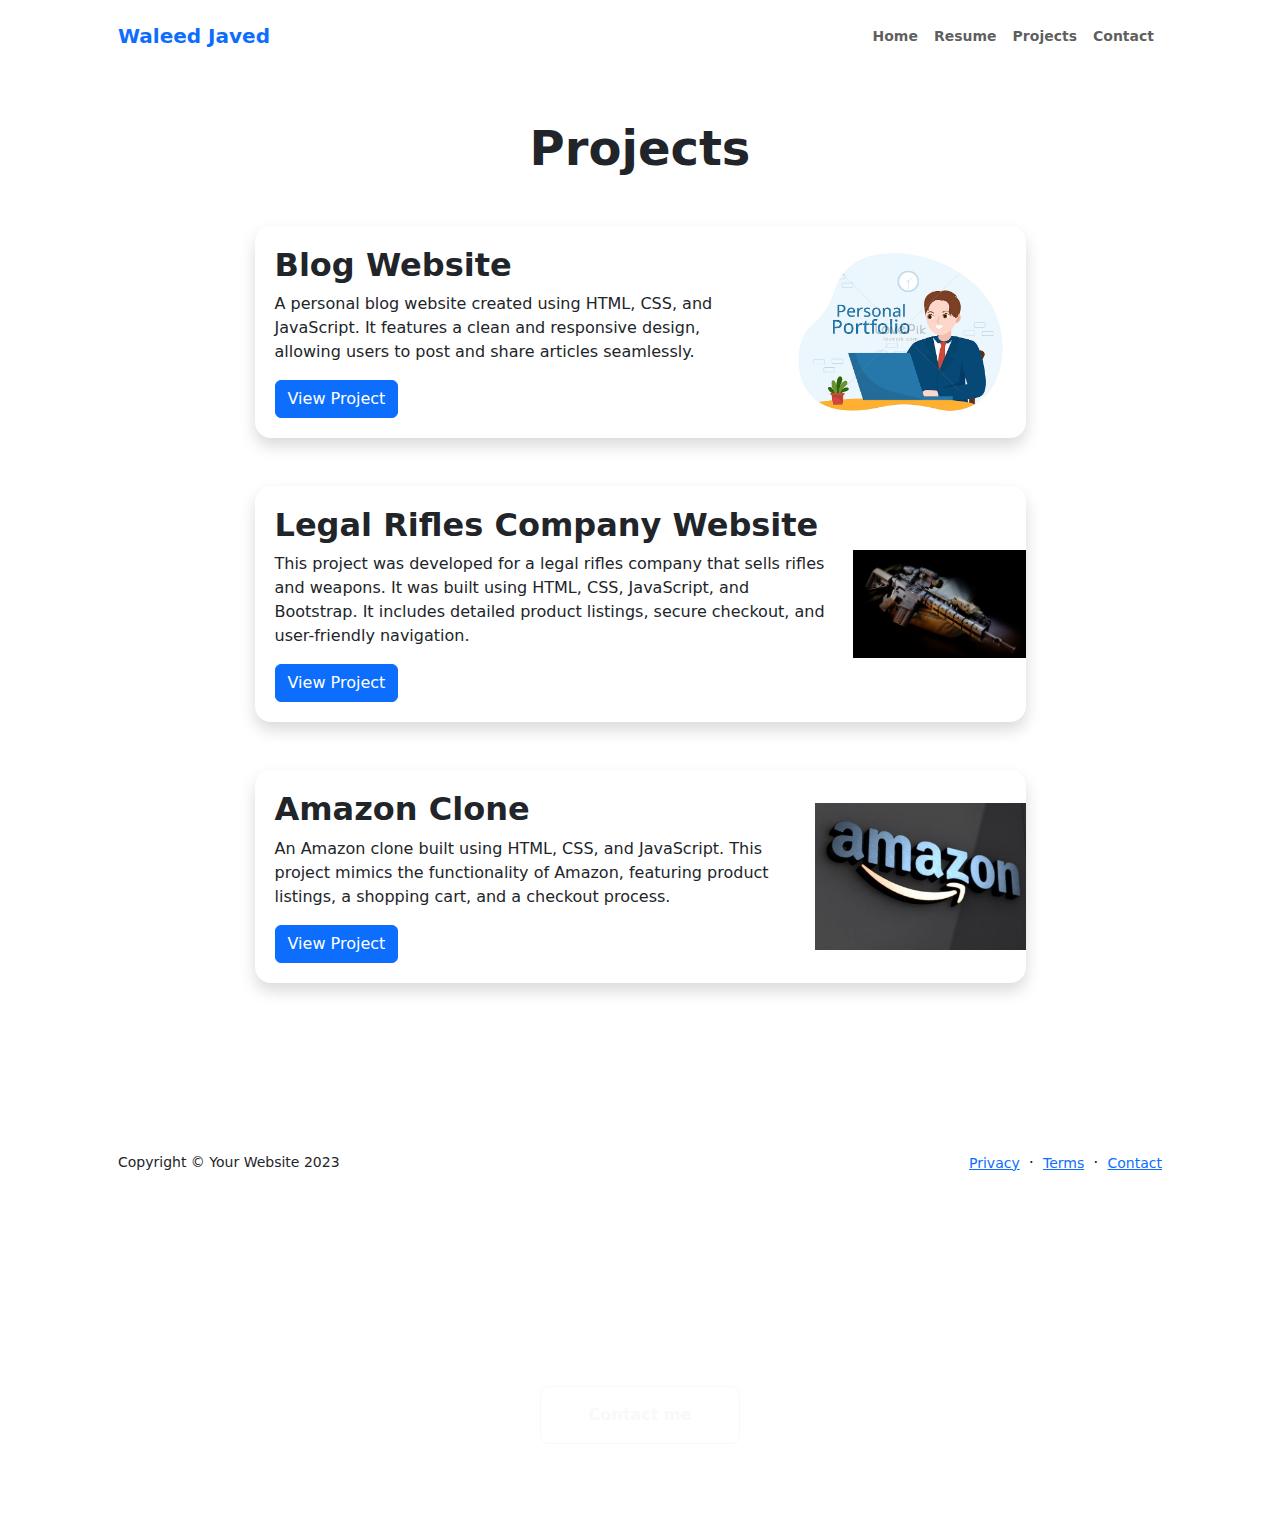
==== Biography/project.html @ 9e89ca1a "Add files via upload" ====
<!doctype html>
<html lang="en">

<head>
    <meta charset="utf-8">
    <meta name="viewport" content="width=device-width, initial-scale=1">
    <title>Wj</title>
    <link href="https://cdn.jsdelivr.net/npm/bootstrap@5.3.3/dist/css/bootstrap.min.css" rel="stylesheet"
        integrity="sha384-QWTKZyjpPEjISv5WaRU9OFeRpok6YctnYmDr5pNlyT2bRjXh0JMhjY6hW+ALEwIH" crossorigin="anonymous">
</head>

<body class="d-flex flex-column">
    <main class="flex-shrink-0">
        <!-- Navbar -->
        <nav class="navbar navbar-expand-lg navbar-light bg-white py-3">
            <div class="container px-5">
                <a class="navbar-brand" href="index.html"><span class="fw-bolder text-primary">Waleed Javed</span></a>
                <button class="navbar-toggler" type="button" data-bs-toggle="collapse"
                    data-bs-target="#navbarSupportedContent" aria-controls="navbarSupportedContent"
                    aria-expanded="false" aria-label="Toggle navigation"><span
                        class="navbar-toggler-icon"></span></button>
                <div class="collapse navbar-collapse" id="navbarSupportedContent">
                    <ul class="navbar-nav ms-auto mb-2 mb-lg-0 small fw-bolder">
                        <li class="nav-item"><a class="nav-link" href="index.html">Home</a></li>
                        <li class="nav-item"><a class="nav-link" href="resume.html">Resume</a></li>
                        <li class="nav-item"><a class="nav-link" href="project.html">Projects</a></li>
                        <li class="nav-item"><a class="nav-link" href="contact.html">Contact</a></li>
                    </ul>
                </div>
            </div>
        </nav>

        <!-- Projects Section-->
        <section class="py-5">
            <div class="container px-5 mb-5">
                <div class="text-center mb-5">
                    <h1 class="display-5 fw-bolder mb-0"><span class="text-gradient d-inline">Projects</span></h1>
                </div>
                <div class="row gx-5 justify-content-center">
                    <div class="col-lg-11 col-xl-9 col-xxl-8">
                        <!-- Project Card 1-->
                        <div class="card overflow-hidden shadow rounded-4 border-0 mb-5">
                            <div class="card-body p-0">
                                <table style="width: 100%; border-collapse: collapse;">
                                    <tr>
                                        <td style="padding: 20px; vertical-align: top;">
                                            <h2 class="fw-bolder">Blog Website</h2>
                                            <p>A personal blog website created using HTML, CSS, and JavaScript. It
                                                features a clean and responsive design, allowing users to post and share
                                                articles seamlessly.</p>
                                            <a href="https://waleedjvd.github.io/portfolio/" class="btn btn-primary"
                                                target="_blank">View Project</a>
                                        </td>
                                        <td style="padding: 0; text-align: right;">
                                            <img class="img-fluid" src="PP.png" alt="Blog Website"
                                                style="max-width: 100%; height: auto;" />
                                        </td>
                                    </tr>
                                </table>
                            </div>
                        </div>




                        <!-- Project Card 2-->
                        <div class="card overflow-hidden shadow rounded-4 border-0 mb-5">
                            <div class="card-body p-0">
                                <table style="width: 100%; border-collapse: collapse;">
                                    <tr>
                                        <td style="padding: 20px; vertical-align: top;">
                                            <h2 class="fw-bolder">Legal Rifles Company Website</h2>
                                            <p>This project was developed for a legal rifles company that sells rifles
                                                and weapons. It was built using HTML, CSS, JavaScript, and Bootstrap. It
                                                includes detailed product listings, secure checkout, and user-friendly
                                                navigation.</p>
                                            <a href="https://waleedjvd.github.io/Legal/Html/index.html"
                                                class="btn btn-primary" target="_blank">View
                                                Project</a>
                                        </td>
                                        <td style="padding: 0; text-align: right;">
                                            <img class="img-fluid" src="Legal.png" alt="Legal Rifles Company Website"
                                                style="max-width: 100%; height: auto;" />
                                        </td>
                                    </tr>
                                </table>
                            </div>
                        </div>

                        <!-- Project Card 3-->
                        <div class="card overflow-hidden shadow rounded-4 border-0 mb-5">
                            <div class="card-body p-0">
                                <table style="width: 100%; border-collapse: collapse;">
                                    <tr>
                                        <td style="padding: 20px; vertical-align: top;">
                                            <h2 class="fw-bolder">Amazon Clone</h2>
                                            <p>An Amazon clone built using HTML, CSS, and JavaScript. This project
                                                mimics the functionality of Amazon, featuring product listings, a
                                                shopping cart, and a checkout process.</p>
                                            <a href="https://waleedjvd.github.io/Amazon/Amazon%20Clone/index.html" class="btn btn-primary" target="_blank">View
                                                Project</a>
                                        </td>
                                        <td style="padding: 0; text-align: right;">
                                            <img class="img-fluid" src="Amazon.png"
                                                alt="Amazon Clone" style="max-width: 100%; height: auto;" />
                                        </td>
                                    </tr>
                                </table>
                            </div>
                        </div>


                    </div>
                </div>
            </div>
        </section>


        <!-- Footer-->
        <footer class="bg-white py-4 mt-auto">
            <div class="container px-5">
                <div class="row align-items-center justify-content-between flex-column flex-sm-row">
                    <div class="col-auto">
                        <div class="small m-0">Copyright &copy; Your Website 2023</div>
                    </div>
                    <div class="col-auto">
                        <a class="small" href="#!">Privacy</a>
                        <span class="mx-1">&middot;</span>
                        <a class="small" href="#!">Terms</a>
                        <span class="mx-1">&middot;</span>
                        <a class="small" href="#!">Contact</a>
                    </div>
                </div>
            </div>
        </footer>
        <!-- Call to action section-->
        <section class="py-5 bg-gradient-primary-to-secondary text-white">
            <div class="container px-5 my-5">
                <div class="text-center">
                    <h2 class="display-4 fw-bolder mb-4">Let's build something together</h2>
                    <a class="btn btn-outline-light btn-lg px-5 py-3 fs-6 fw-bolder" href="contact.html">Contact me</a>
                </div>
            </div>
        </section>
    </main>



    <!-- Bootstrap core JS-->
    <script src="https://cdn.jsdelivr.net/npm/bootstrap@5.2.3/dist/js/bootstrap.bundle.min.js"></script>
    <!-- Core theme JS-->
    <script src="js/scripts.js"></script>

    <body>

</html>
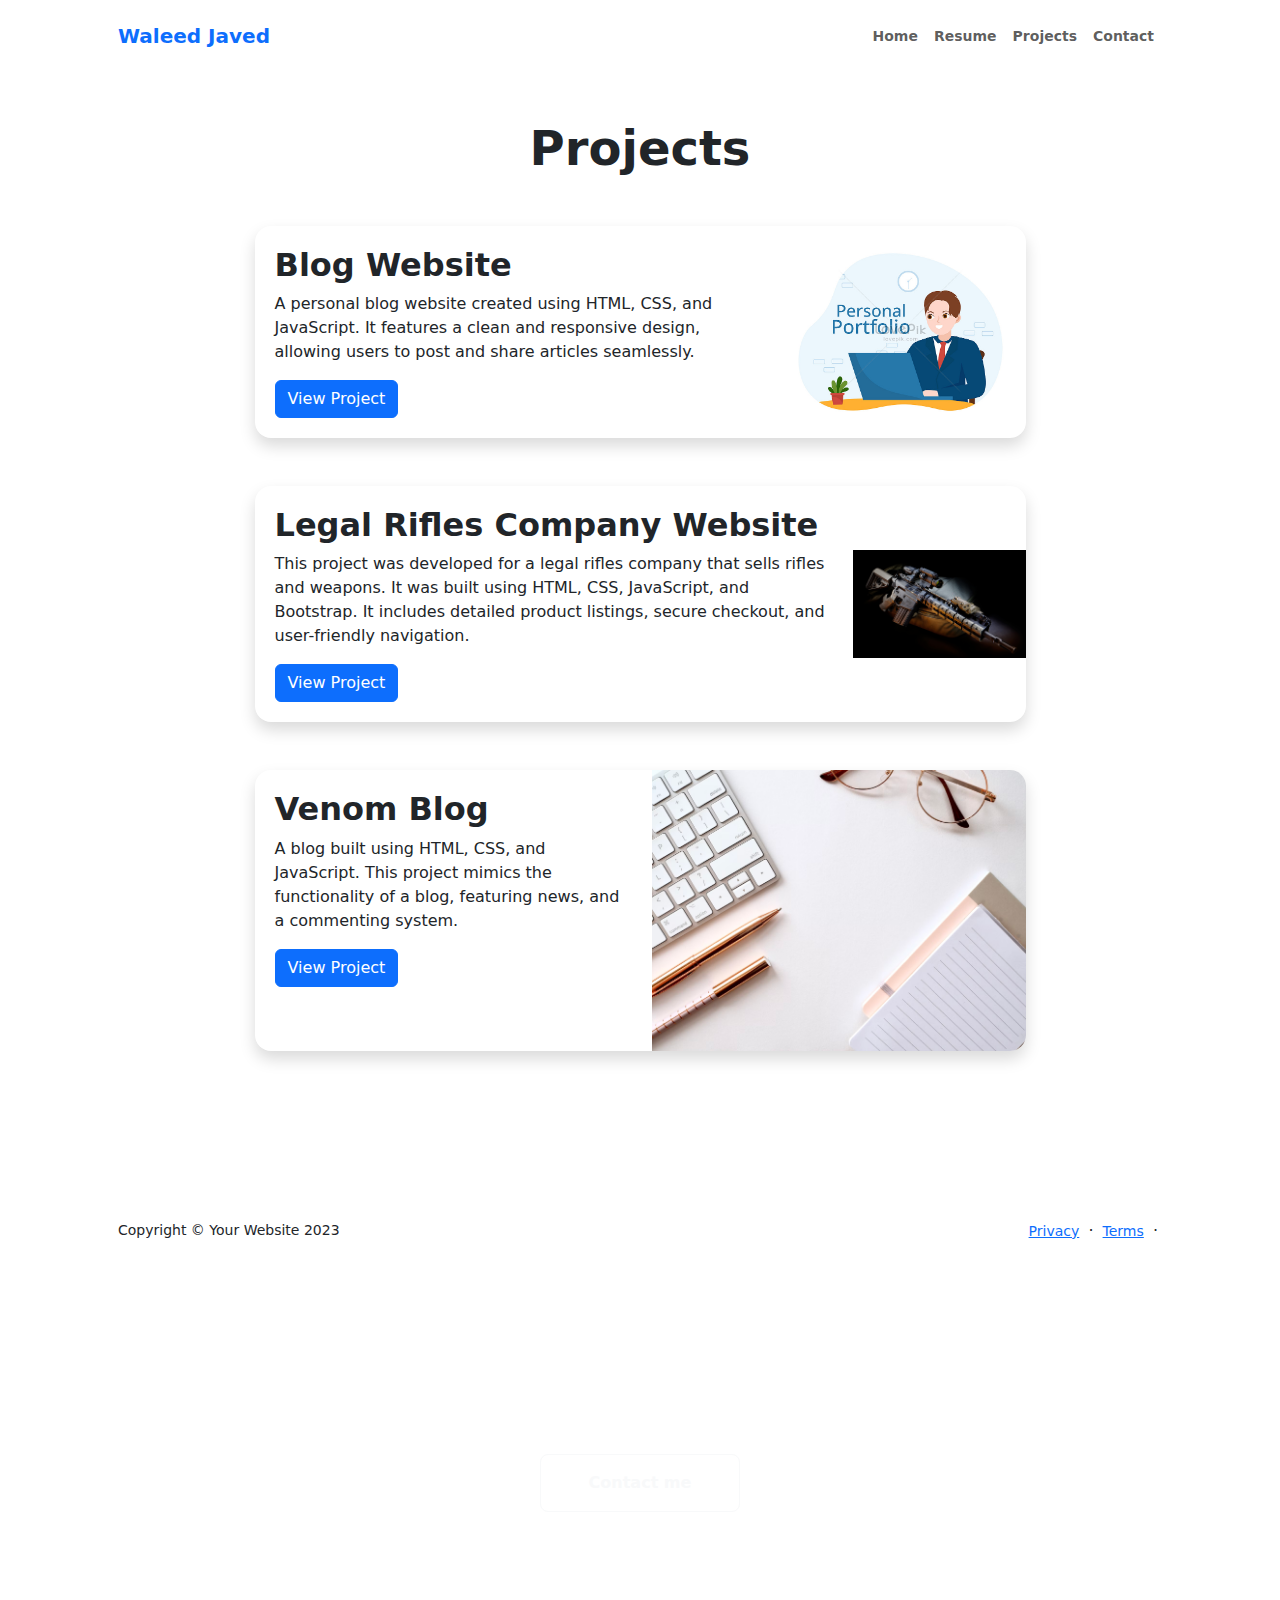
==== commit 4e65698e: "Update project.html" ====
--- a/Biography/project.html
+++ b/Biography/project.html
@@ -93,22 +93,20 @@
                                 <table style="width: 100%; border-collapse: collapse;">
                                     <tr>
                                         <td style="padding: 20px; vertical-align: top;">
-                                            <h2 class="fw-bolder">Amazon Clone</h2>
-                                            <p>An Amazon clone built using HTML, CSS, and JavaScript. This project
-                                                mimics the functionality of Amazon, featuring product listings, a
-                                                shopping cart, and a checkout process.</p>
-                                            <a href="https://waleedjvd.github.io/Amazon/Amazon%20Clone/index.html" class="btn btn-primary" target="_blank">View
-                                                Project</a>
+                                            <h2 class="fw-bolder">Venom Blog</h2>
+                                            <p>A blog built using HTML, CSS, and JavaScript. This project mimics the
+                                                functionality of a blog, featuring news, and a commenting system.</p>
+                                            <a href="https://waleedjvd.github.io/venom/Html/index.html"
+                                                class="btn btn-primary" target="_blank">View Project</a>
                                         </td>
                                         <td style="padding: 0; text-align: right;">
-                                            <img class="img-fluid" src="Amazon.png"
-                                                alt="Amazon Clone" style="max-width: 100%; height: auto;" />
+                                            <img class="img-fluid" src="Project3.png" alt="Venom Blog"
+                                                style="max-width: 100%; height: auto;" />
                                         </td>
                                     </tr>
                                 </table>
                             </div>
                         </div>
-
 
                     </div>
                 </div>
@@ -128,7 +126,7 @@
                         <span class="mx-1">&middot;</span>
                         <a class="small" href="#!">Terms</a>
                         <span class="mx-1">&middot;</span>
-                        <a class="small" href="#!">Contact</a>
+                        
                     </div>
                 </div>
             </div>
@@ -153,4 +151,4 @@
 
     <body>
 
-</html>+</html>
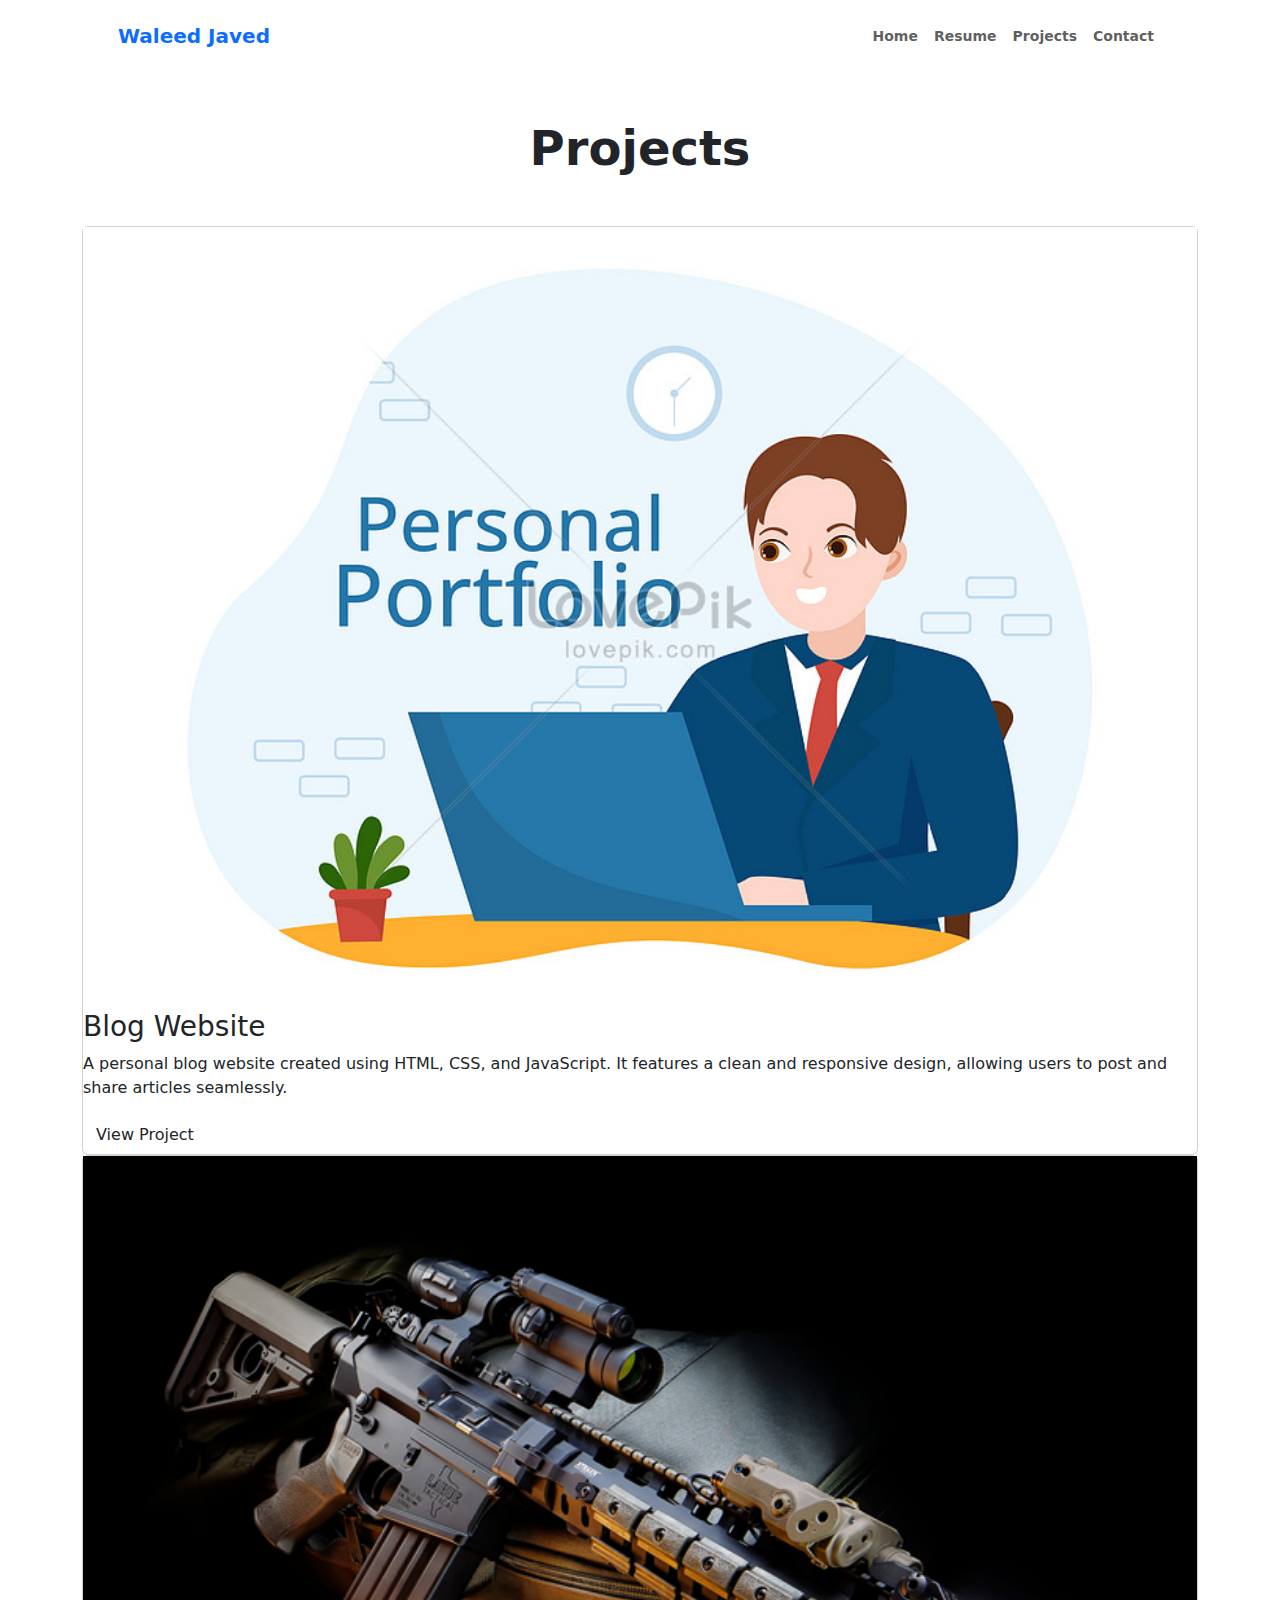
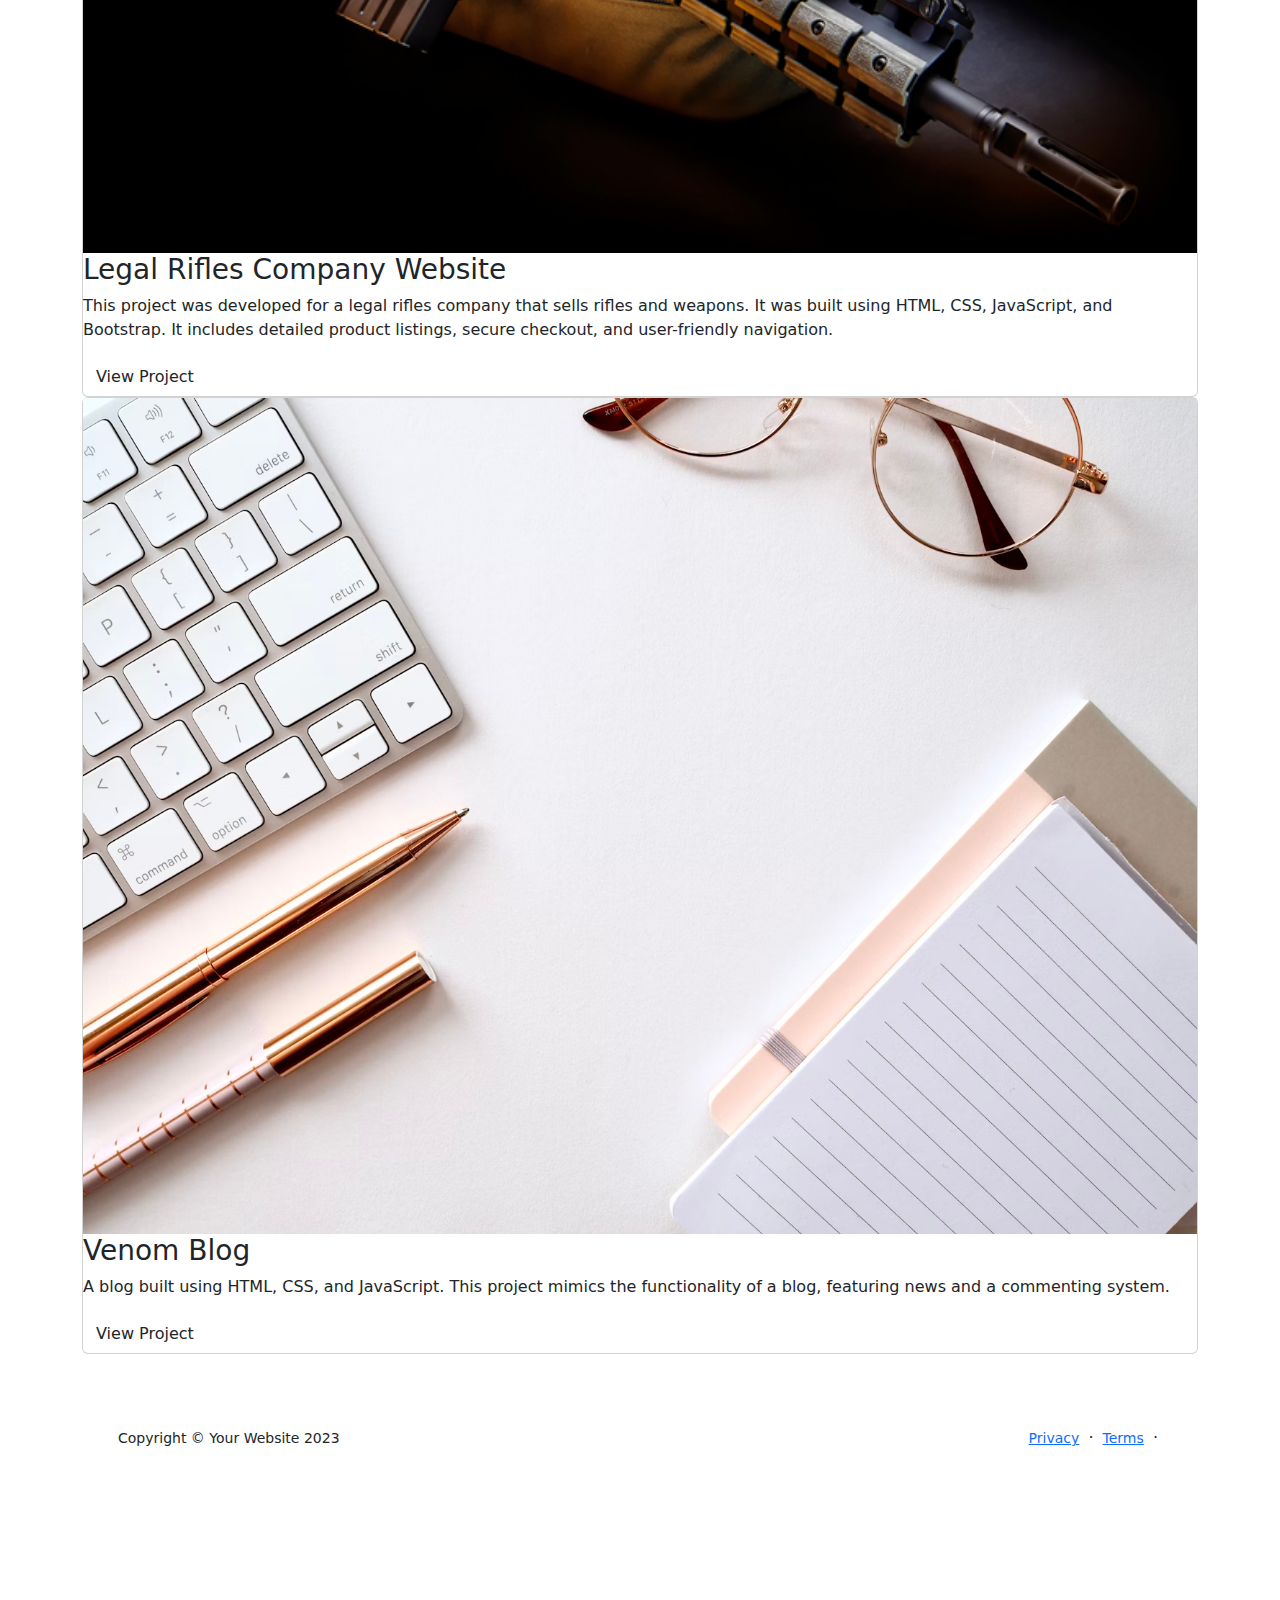
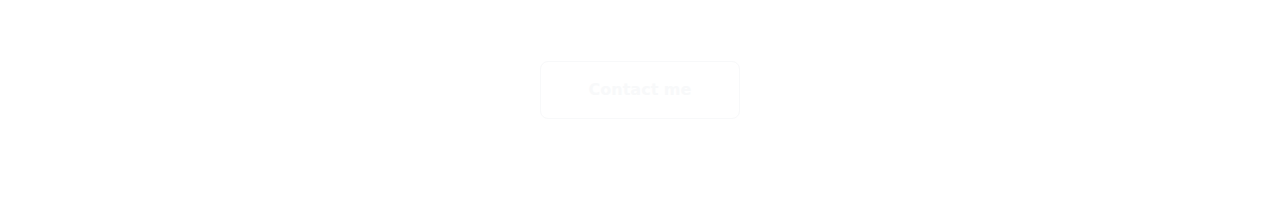
==== commit 256bef90: "Update project.html" ====
--- a/Biography/project.html
+++ b/Biography/project.html
@@ -7,6 +7,7 @@
     <title>Wj</title>
     <link href="https://cdn.jsdelivr.net/npm/bootstrap@5.3.3/dist/css/bootstrap.min.css" rel="stylesheet"
         integrity="sha384-QWTKZyjpPEjISv5WaRU9OFeRpok6YctnYmDr5pNlyT2bRjXh0JMhjY6hW+ALEwIH" crossorigin="anonymous">
+    <link rel="stylesheet" href="style.css">
 </head>
 
 <body class="d-flex flex-column">
@@ -30,88 +31,54 @@
             </div>
         </nav>
 
-        <!-- Projects Section-->
+        <!-- Projects Section -->
         <section class="py-5">
-            <div class="container px-5 mb-5">
+            <div class="container">
                 <div class="text-center mb-5">
-                    <h1 class="display-5 fw-bolder mb-0"><span class="text-gradient d-inline">Projects</span></h1>
+                    <h1 class="display-5 fw-bolder mb-0">Projects</h1>
                 </div>
-                <div class="row gx-5 justify-content-center">
-                    <div class="col-lg-11 col-xl-9 col-xxl-8">
-                        <!-- Project Card 1-->
-                        <div class="card overflow-hidden shadow rounded-4 border-0 mb-5">
-                            <div class="card-body p-0">
-                                <table style="width: 100%; border-collapse: collapse;">
-                                    <tr>
-                                        <td style="padding: 20px; vertical-align: top;">
-                                            <h2 class="fw-bolder">Blog Website</h2>
-                                            <p>A personal blog website created using HTML, CSS, and JavaScript. It
-                                                features a clean and responsive design, allowing users to post and share
-                                                articles seamlessly.</p>
-                                            <a href="https://waleedjvd.github.io/portfolio/" class="btn btn-primary"
-                                                target="_blank">View Project</a>
-                                        </td>
-                                        <td style="padding: 0; text-align: right;">
-                                            <img class="img-fluid" src="PP.png" alt="Blog Website"
-                                                style="max-width: 100%; height: auto;" />
-                                        </td>
-                                    </tr>
-                                </table>
-                            </div>
+
+                <!-- Card Container -->
+                <div class="card-container">
+
+                    <!-- Project Card 1 -->
+                    <div class="card">
+                        <img src="PP.png" alt="Blog Website" class="img-fluid">
+                        <div class="card-content">
+                            <h3>Blog Website</h3>
+                            <p>A personal blog website created using HTML, CSS, and JavaScript. It features a clean and
+                                responsive design, allowing users to post and share articles seamlessly.</p>
+                            <a href="https://waleedjvd.github.io/portfolio/" class="btn">View Project</a>
                         </div>
+                    </div>
 
+                    <!-- Project Card 2 -->
+                    <div class="card">
+                        <img src="Legal.png" alt="Legal Rifles Company Website" class="img-fluid">
+                        <div class="card-content">
+                            <h3>Legal Rifles Company Website</h3>
+                            <p>This project was developed for a legal rifles company that sells rifles and weapons. It
+                                was built using HTML, CSS, JavaScript, and Bootstrap. It includes detailed product
+                                listings, secure checkout, and user-friendly navigation.</p>
+                            <a href="https://waleedjvd.github.io/Legal/Html/index.html" class="btn">View Project</a>
+                        </div>
+                    </div>
 
+                    <!-- Project Card 3 -->
+                    <div class="card">
+                        <img src="Project3.png" alt="Venom Blog" class="img-fluid">
+                        <div class="card-content">
+                            <h3>Venom Blog</h3>
+                            <p>A blog built using HTML, CSS, and JavaScript. This project mimics the functionality of a
+                                blog, featuring news and a commenting system.</p>
+                            <a href="https://waleedjvd.github.io/venom/Html/index.html" class="btn">View Project</a>
+                        </div>
+                    </div>
 
-
-                        <!-- Project Card 2-->
-                        <div class="card overflow-hidden shadow rounded-4 border-0 mb-5">
-                            <div class="card-body p-0">
-                                <table style="width: 100%; border-collapse: collapse;">
-                                    <tr>
-                                        <td style="padding: 20px; vertical-align: top;">
-                                            <h2 class="fw-bolder">Legal Rifles Company Website</h2>
-                                            <p>This project was developed for a legal rifles company that sells rifles
-                                                and weapons. It was built using HTML, CSS, JavaScript, and Bootstrap. It
-                                                includes detailed product listings, secure checkout, and user-friendly
-                                                navigation.</p>
-                                            <a href="https://waleedjvd.github.io/Legal/Html/index.html"
-                                                class="btn btn-primary" target="_blank">View
-                                                Project</a>
-                                        </td>
-                                        <td style="padding: 0; text-align: right;">
-                                            <img class="img-fluid" src="Legal.png" alt="Legal Rifles Company Website"
-                                                style="max-width: 100%; height: auto;" />
-                                        </td>
-                                    </tr>
-                                </table>
-                            </div>
-                        </div>
-
-                        <!-- Project Card 3-->
-                        <div class="card overflow-hidden shadow rounded-4 border-0 mb-5">
-                            <div class="card-body p-0">
-                                <table style="width: 100%; border-collapse: collapse;">
-                                    <tr>
-                                        <td style="padding: 20px; vertical-align: top;">
-                                            <h2 class="fw-bolder">Venom Blog</h2>
-                                            <p>A blog built using HTML, CSS, and JavaScript. This project mimics the
-                                                functionality of a blog, featuring news, and a commenting system.</p>
-                                            <a href="https://waleedjvd.github.io/venom/Html/index.html"
-                                                class="btn btn-primary" target="_blank">View Project</a>
-                                        </td>
-                                        <td style="padding: 0; text-align: right;">
-                                            <img class="img-fluid" src="Project3.png" alt="Venom Blog"
-                                                style="max-width: 100%; height: auto;" />
-                                        </td>
-                                    </tr>
-                                </table>
-                            </div>
-                        </div>
-
-                    </div>
                 </div>
             </div>
         </section>
+
 
 
         <!-- Footer-->
@@ -126,7 +93,7 @@
                         <span class="mx-1">&middot;</span>
                         <a class="small" href="#!">Terms</a>
                         <span class="mx-1">&middot;</span>
-                        
+
                     </div>
                 </div>
             </div>
